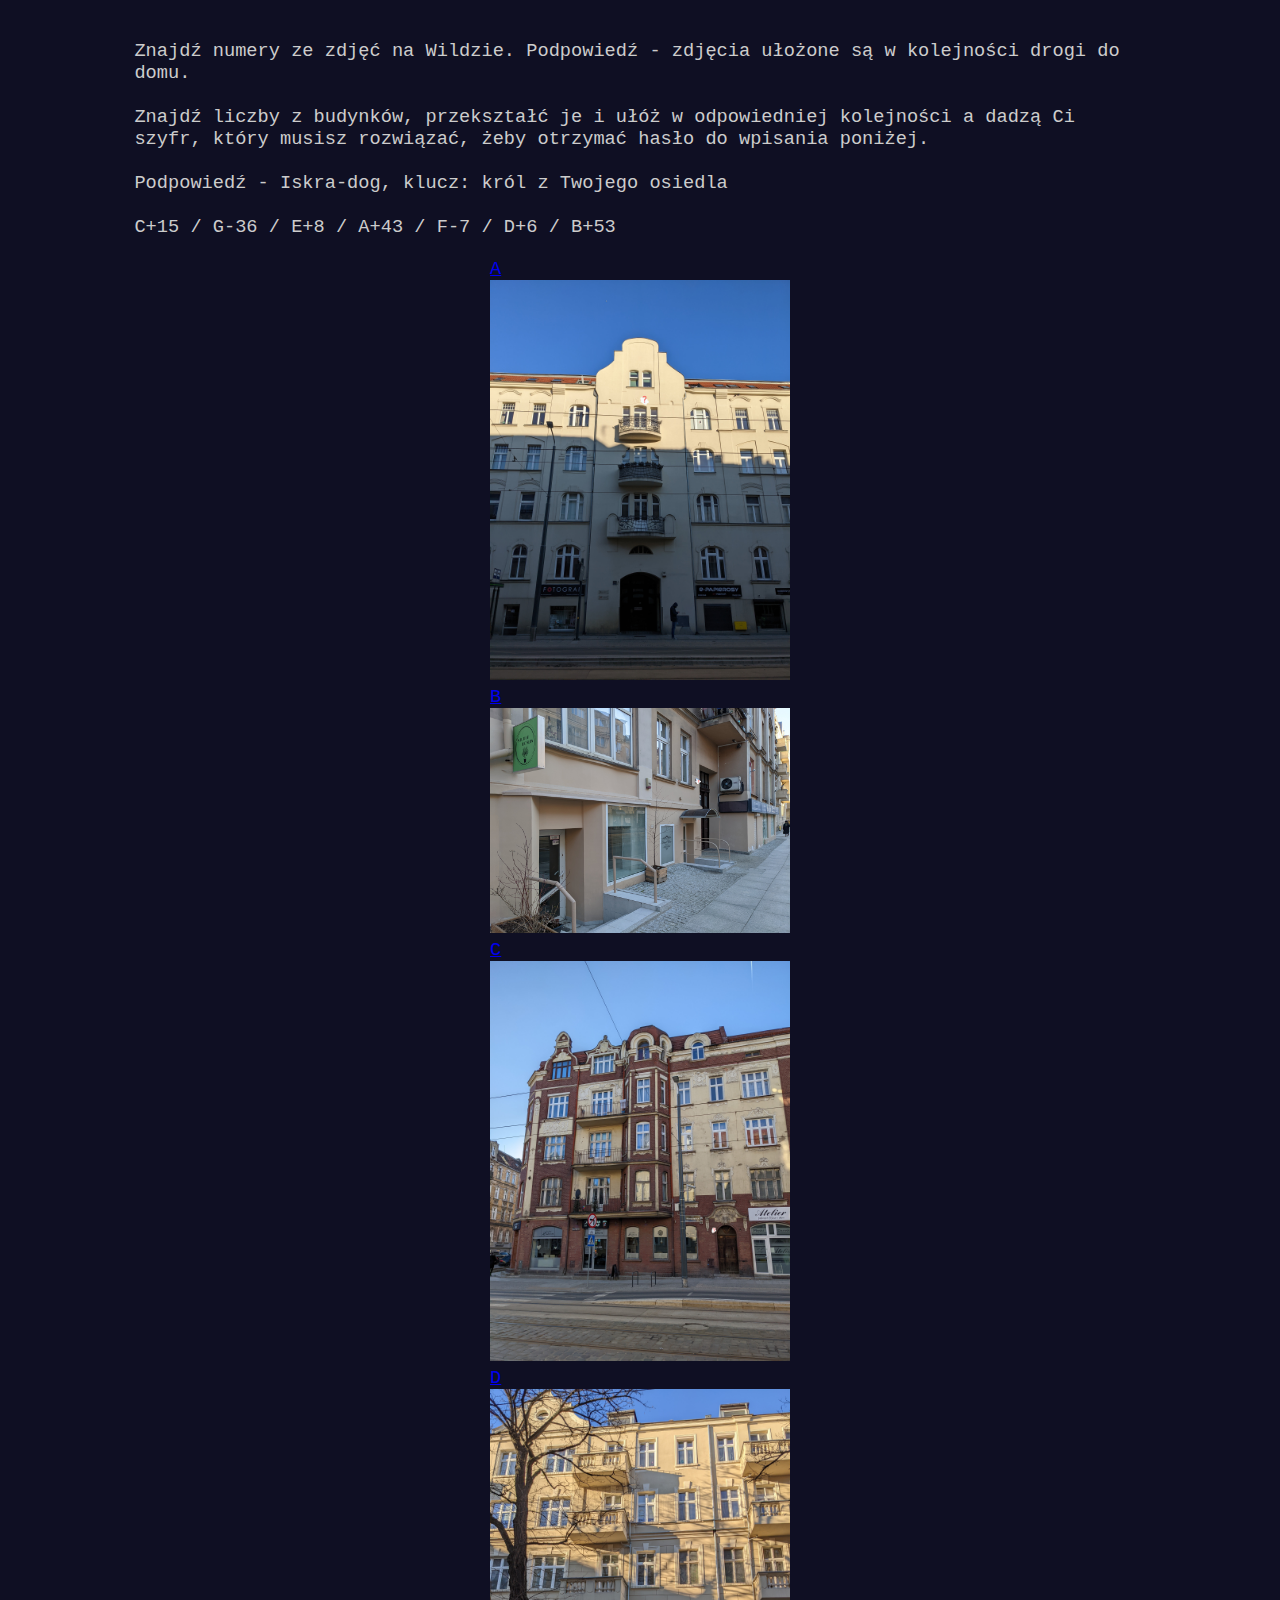
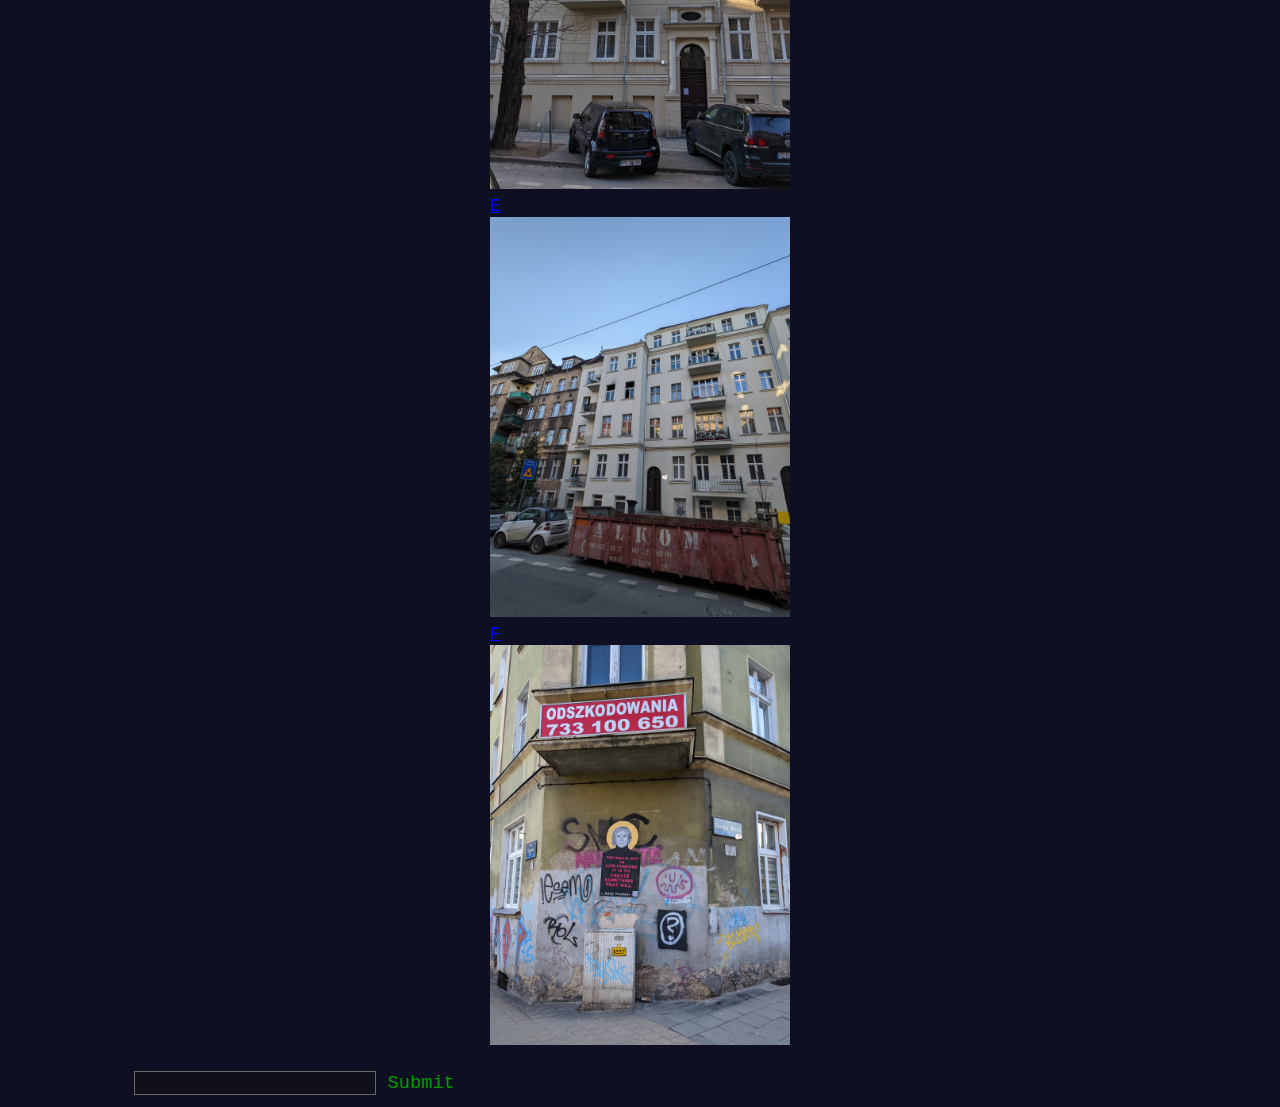
==== wilda/index.html @ 97543bf3 "Rename wilda.html to index.html" ====
<!doctype html>
<html>
<head>
    <title>Happy birthday, birthday boy!</title>
    <meta name="description" content="Happy birthday, birthday boy!">
    <link rel="stylesheet" href="../styles.css">
</head>
<body>
    <main>
        <div id="instructions">
            <article>
                Znajdź numery ze zdjęć na Wildzie. Podpowiedź - zdjęcia ułożone są w kolejności drogi do domu.<br><br>

                Znajdź liczby z budynków, przekształć je i ułóż w odpowiedniej kolejności a dadzą Ci szyfr, który musisz rozwiązać, żeby otrzymać hasło do wpisania poniżej.<br><br>

                Podpowiedź - Iskra-dog, klucz: król z Twojego osiedla<br><br>

                C+15 / G-36 / E+8 / A+43 / F-7 / D+6 / B+53
            </article>
            <article class="photos">
                <div class="photo">
                    <a href="A.jpg" target="_blank"><span>A</span>
                    <img src="A.jpg"/></a>
                </div>
                <div class="photo">
                    <a href="B.jpg" target="_blank"><span>B</span>
                    <img src="B.jpg"/></a>
                </div>
                <div class="photo">
                    <a href="C.jpg" target="_blank"><span>C</span>
                    <img src="C.jpg"/></a>
                </div>
                <div class="photo">
                    <a href="D.jpg" target="_blank"><span>D</span>
                    <img src="D.jpg"/></a>
                </div>
                <div class="photo">
                    <a href="E.jpg" target="_blank"><span>E</span>
                    <img src="E.jpg"/></a>
                </div>
                <div class="photo">
                    <a href="F.jpg" target="_blank"><span>F</span>
                    <img src="F.jpg"/></a>
                </div>
            </article>
            <div class="answer-box">
                <input type="text" id="answer" name="answer" autocomplete="off">
                <button onclick="submit(2)">Submit</button>
            </div>
            <div class="wrong" id="wrong">
                Nie jest to prawidlowa odpowiedz. Próbuj dalej!
            </div>
        </div>
        <div id="correct"></div>
    </main>
</body>
<script src="../script.js"></script>
</html>
---- styles.css ----
body {
    background: #0f0f23;
    color: #cccccc;
    font-family: "Source Code Pro", monospace;
    font-size: 14pt;
    min-width: 60em;
}

input[type="text"] {
    color: inherit;
    border: 1px solid #666666;
    background: #10101a;
    padding: 0 2px;
    font-family: inherit;
    font-size: inherit;
    margin: 0;
}

button {
    background: transparent;
    border: 0;
    font-family: inherit;
    font-size: inherit;
    margin: 0;
    padding: 0;
    color: #009900;
    cursor: pointer;
}

a:hover, a:focus {
    color: #99ff99;
}

main {
    width: 80%;
    margin: 40px auto;
}

.answer-box {
    margin-top: 20px;
}

.wrong {
    color: red;
    font-size: 10pt;
    margin-top: 20px;
    display: none;
}

.photo {
    width: 300px;
    margin: 0 auto;
}

.photo img {
    width: 100%;
    height: 100%;
}

.photos {
    margin: 20px auto;
}

a:visited {
    color: white;
}
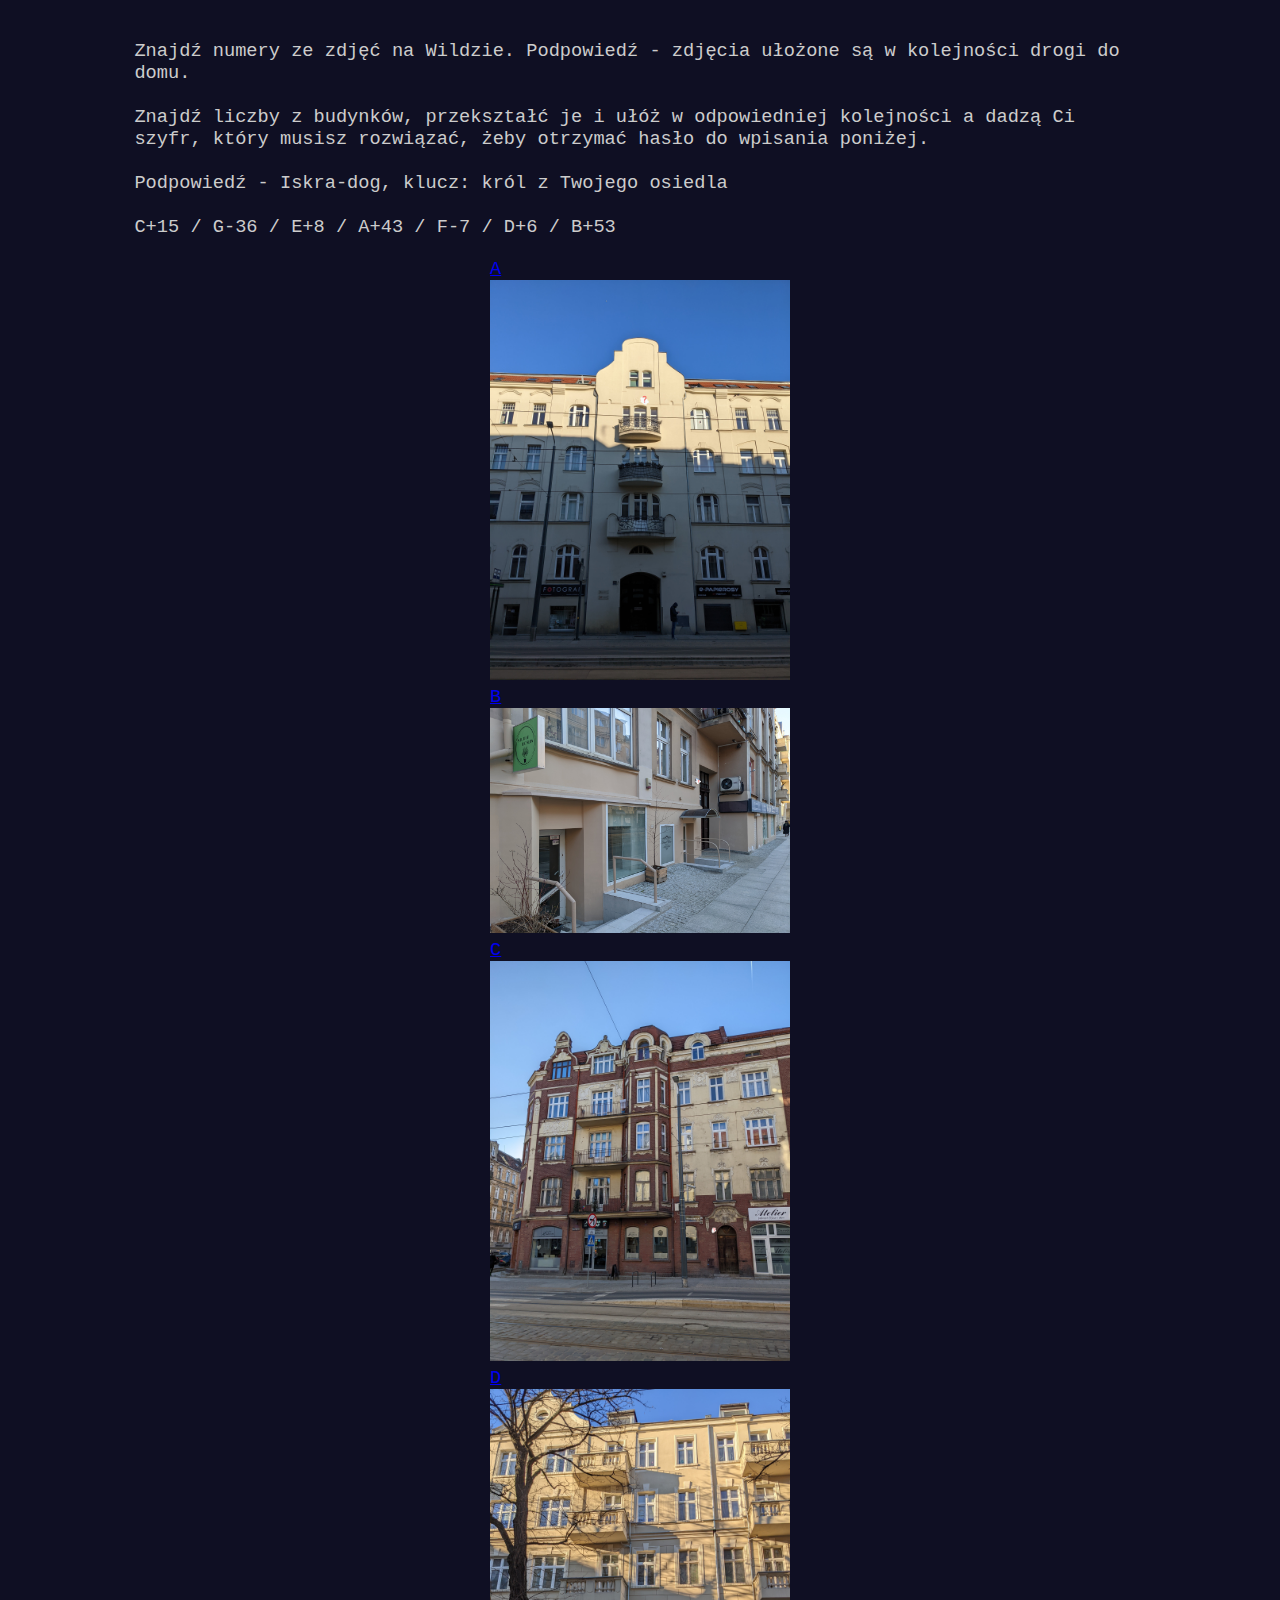
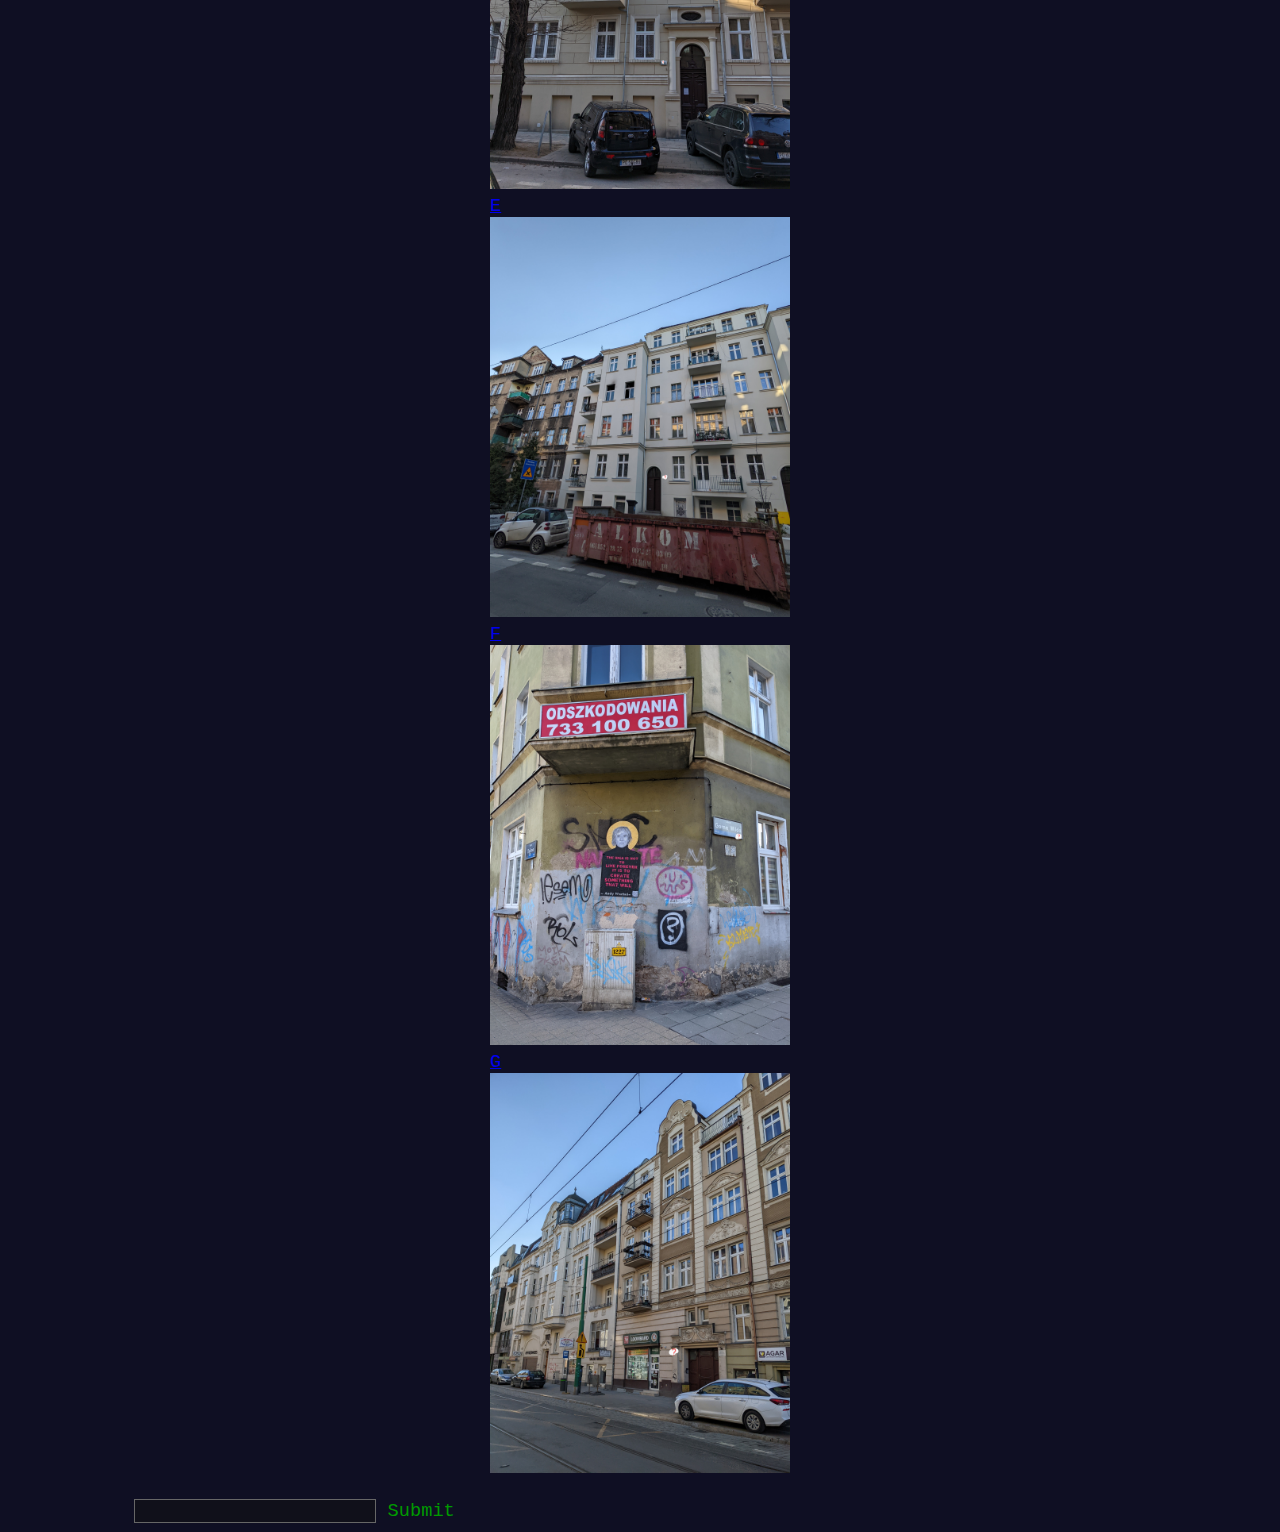
==== commit 78e90490: "Update index.html" ====
--- a/wilda/index.html
+++ b/wilda/index.html
@@ -42,6 +42,10 @@
                     <a href="F.jpg" target="_blank"><span>F</span>
                     <img src="F.jpg"/></a>
                 </div>
+                 <div class="photo">
+                    <a href="G.jpg" target="_blank"><span>G</span>
+                    <img src="G.jpg"/></a>
+                </div>
             </article>
             <div class="answer-box">
                 <input type="text" id="answer" name="answer" autocomplete="off">
